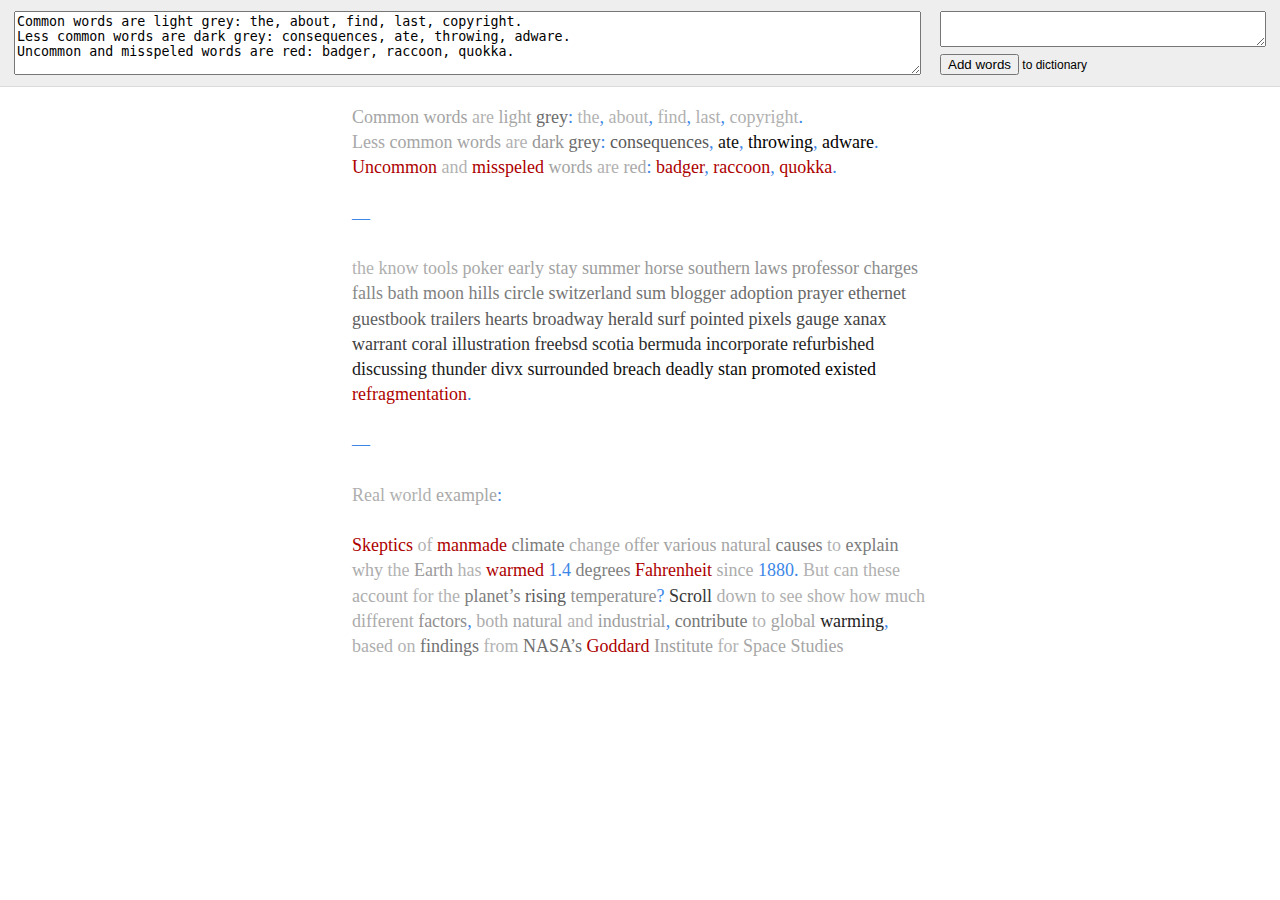
==== rare-words-highlighter/index.html @ 42e7e10b "Publish Rare Words Highligther." ====
<!DOCTYPE html>
<html>
<head>
	<meta charset="UTF-8">
	<title>Rare words highlighter</title>
	<link rel="stylesheet" href="rare-words.css">
</head>
<body>
<div class="row">
	<textarea id="input_text">Common words are light grey: the, about, find, last, copyright.
Less common words are dark grey: consequences, ate, throwing, adware.
Uncommon and misspeled words are red: badger, raccoon, quokka.

—

the know tools poker early stay summer horse southern laws professor charges falls bath moon hills circle switzerland sum blogger adoption prayer ethernet guestbook trailers hearts broadway herald surf pointed pixels gauge xanax warrant coral illustration freebsd scotia bermuda incorporate refurbished discussing thunder divx surrounded breach deadly stan promoted existed refragmentation.

—

Real world example:

Skeptics of manmade climate change offer various natural causes to explain why the Earth has warmed 1.4 degrees Fahrenheit since 1880. But can these account for the planet’s rising temperature? Scroll down to see show how much different factors, both natural and industrial, contribute to global warming, based on findings from NASA’s Goddard Institute for Space Studies.
</textarea>
<form class="train-data-form" onsubmit="submitTrainData(); return false;">
	<textarea name="train_data" id="train_data"></textarea>
	<span class="train-data-buttons"><button>Add words</button> to dictionary</span>
</form>
</div>

<div id="output"></div>
<script src="google-top-10000-usa.js"></script>
<script src="rare-words.js"></script>
</body>
</html>
---- rare-words-highlighter/rare-words.css ----
body {
	font: 14px sans-serif;
	margin: 0;
}

.row {
	display: flex;
	flex-direction: row;
	background: #EEE;
	padding: 0.8em 1em 0.8em;
	border-bottom: 1px solid hsl(0, 0%, 86%);
}

#input_text {
	width: 100%;
	box-sizing: border-box;
	margin-right: 1.4em;
}

.train-data-form {
	display: flex;
	flex-direction: column;
	white-space: nowrap;
	font-size: 12px;
}

#train_data {
	display: block;
	min-width: 25vw;
	margin-bottom: 0.5em;
	flex-grow: 1;
}

#output {
	white-space: pre-wrap;
	max-width: 32em;
	margin: 1em auto 0;
	font: 18px/1.4 serif;
}

.rare {
	color: hsl(0, 100%, 34%);
}

.not-word {
	color: hsl(214, 78%, 57%);
}

.token:hover {
	outline: 1px solid hsl(49, 100%, 50%);
	background: hsl(60, 100%, 85%);
}
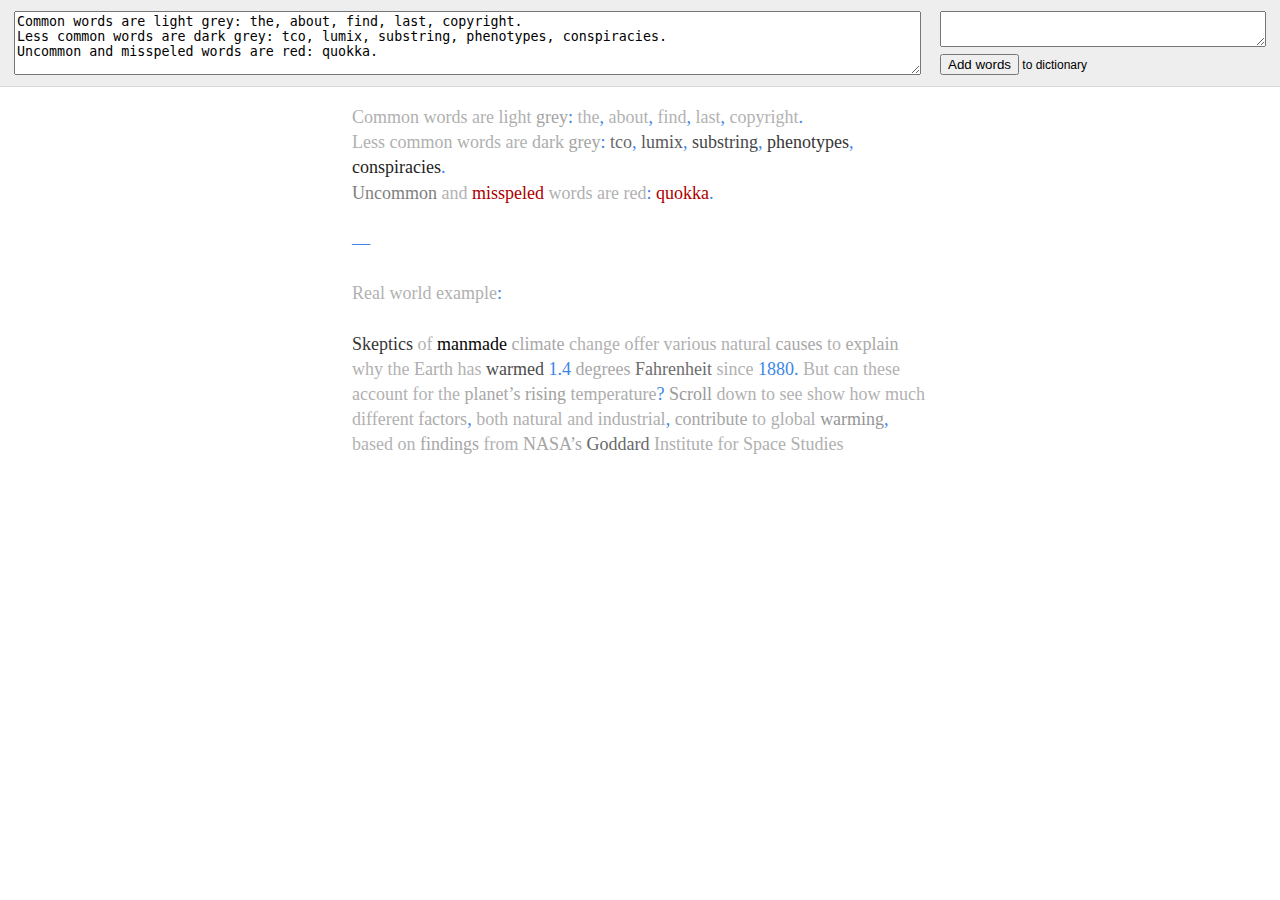
==== commit 14dd517e: "Use top 50k words, not top 10k." ====
--- a/rare-words-highlighter/index.html
+++ b/rare-words-highlighter/index.html
@@ -8,12 +8,8 @@
 <body>
 <div class="row">
 	<textarea id="input_text">Common words are light grey: the, about, find, last, copyright.
-Less common words are dark grey: consequences, ate, throwing, adware.
-Uncommon and misspeled words are red: badger, raccoon, quokka.
-
-—
-
-the know tools poker early stay summer horse southern laws professor charges falls bath moon hills circle switzerland sum blogger adoption prayer ethernet guestbook trailers hearts broadway herald surf pointed pixels gauge xanax warrant coral illustration freebsd scotia bermuda incorporate refurbished discussing thunder divx surrounded breach deadly stan promoted existed refragmentation.
+Less common words are dark grey: tco, lumix, substring, phenotypes, conspiracies.
+Uncommon and misspeled words are red: quokka.
 
 —
 
@@ -28,7 +24,7 @@
 </div>
 
 <div id="output"></div>
-<script src="google-top-10000-usa.js"></script>
+<script src="norwig-ngrams-50k.js"></script>
 <script src="rare-words.js"></script>
 </body>
-</html>+</html>
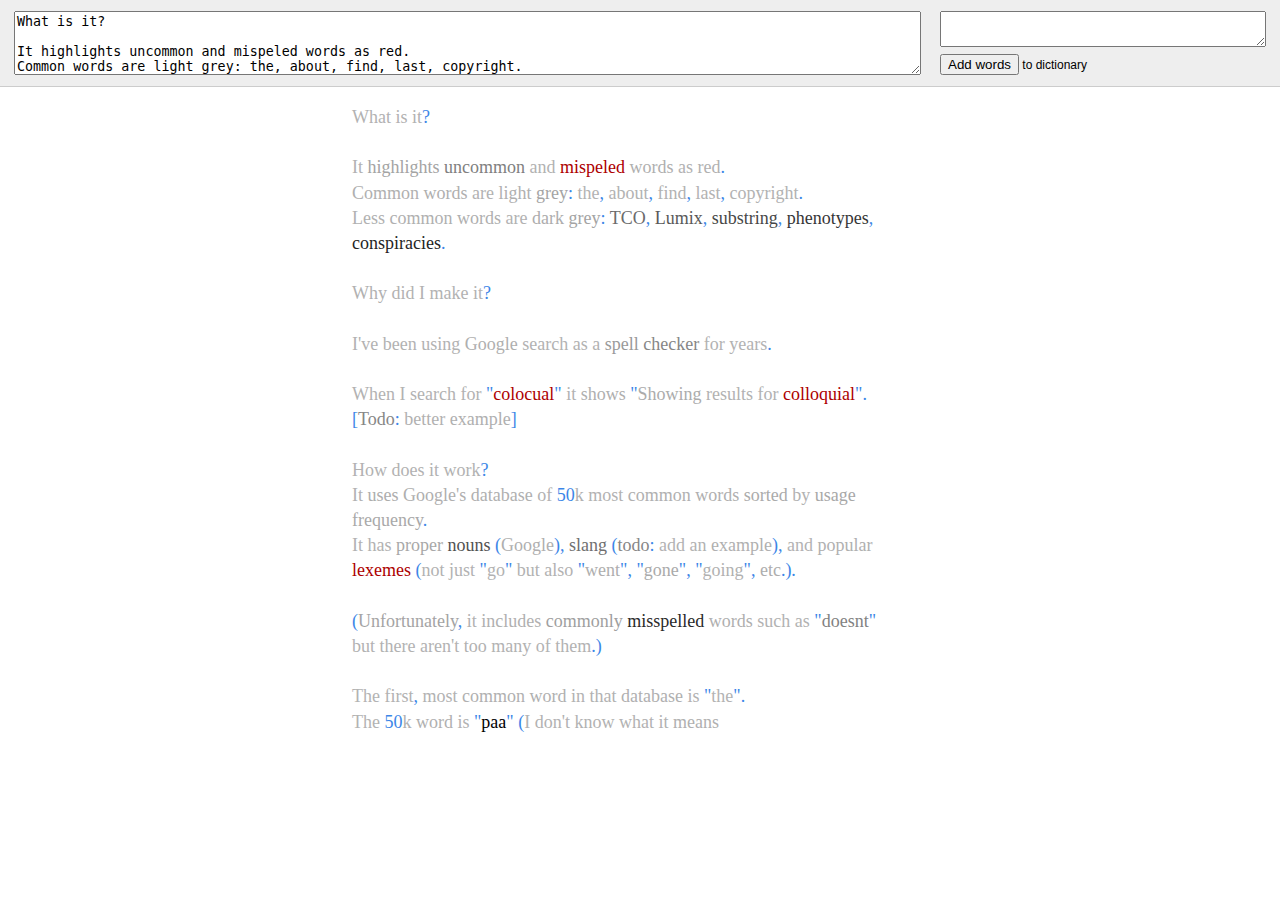
==== commit f3f3386f: "Update intro text." ====
--- a/rare-words-highlighter/index.html
+++ b/rare-words-highlighter/index.html
@@ -7,15 +7,29 @@
 </head>
 <body>
 <div class="row">
-	<textarea id="input_text">Common words are light grey: the, about, find, last, copyright.
-Less common words are dark grey: tco, lumix, substring, phenotypes, conspiracies.
-Uncommon and misspeled words are red: quokka.
+	<textarea id="input_text">What is it?
 
-—
+It highlights uncommon and mispeled words as red.
+Common words are light grey: the, about, find, last, copyright.
+Less common words are dark grey: TCO, Lumix, substring, phenotypes, conspiracies.
 
-Real world example:
+Why did I make it?
 
-Skeptics of manmade climate change offer various natural causes to explain why the Earth has warmed 1.4 degrees Fahrenheit since 1880. But can these account for the planet’s rising temperature? Scroll down to see show how much different factors, both natural and industrial, contribute to global warming, based on findings from NASA’s Goddard Institute for Space Studies.
+I've been using Google search as a spell checker for years.
+
+When I search for "colocual" it shows "Showing results for colloquial".
+[Todo: better example]
+
+How does it work?
+It uses Google's database of 50k most common words sorted by usage frequency.
+It has proper nouns (Google), slang (todo: add an example), and popular
+lexemes (not just "go" but also "went", "gone", "going", etc.).
+
+(Unfortunately, it includes commonly misspelled words such as "doesnt"
+but there aren't too many of them.)
+
+The first, most common word in that database is "the".
+The 50k word is "paa" (I don't know what it means).
 </textarea>
 <form class="train-data-form" onsubmit="submitTrainData(); return false;">
 	<textarea name="train_data" id="train_data"></textarea>
@@ -23,7 +37,7 @@
 </form>
 </div>
 
-<div id="output"></div>
+<div id="output">Loading&hellip;</div>
 <script src="norwig-ngrams-50k.js"></script>
 <script src="rare-words.js"></script>
 </body>
--- a/rare-words-highlighter/rare-words.css
+++ b/rare-words-highlighter/rare-words.css
@@ -8,7 +8,7 @@
 	flex-direction: row;
 	background: #EEE;
 	padding: 0.8em 1em 0.8em;
-	border-bottom: 1px solid hsl(0, 0%, 86%);
+	border-bottom: 1px solid hsl(0, 0%, 80%);
 }
 
 #input_text {
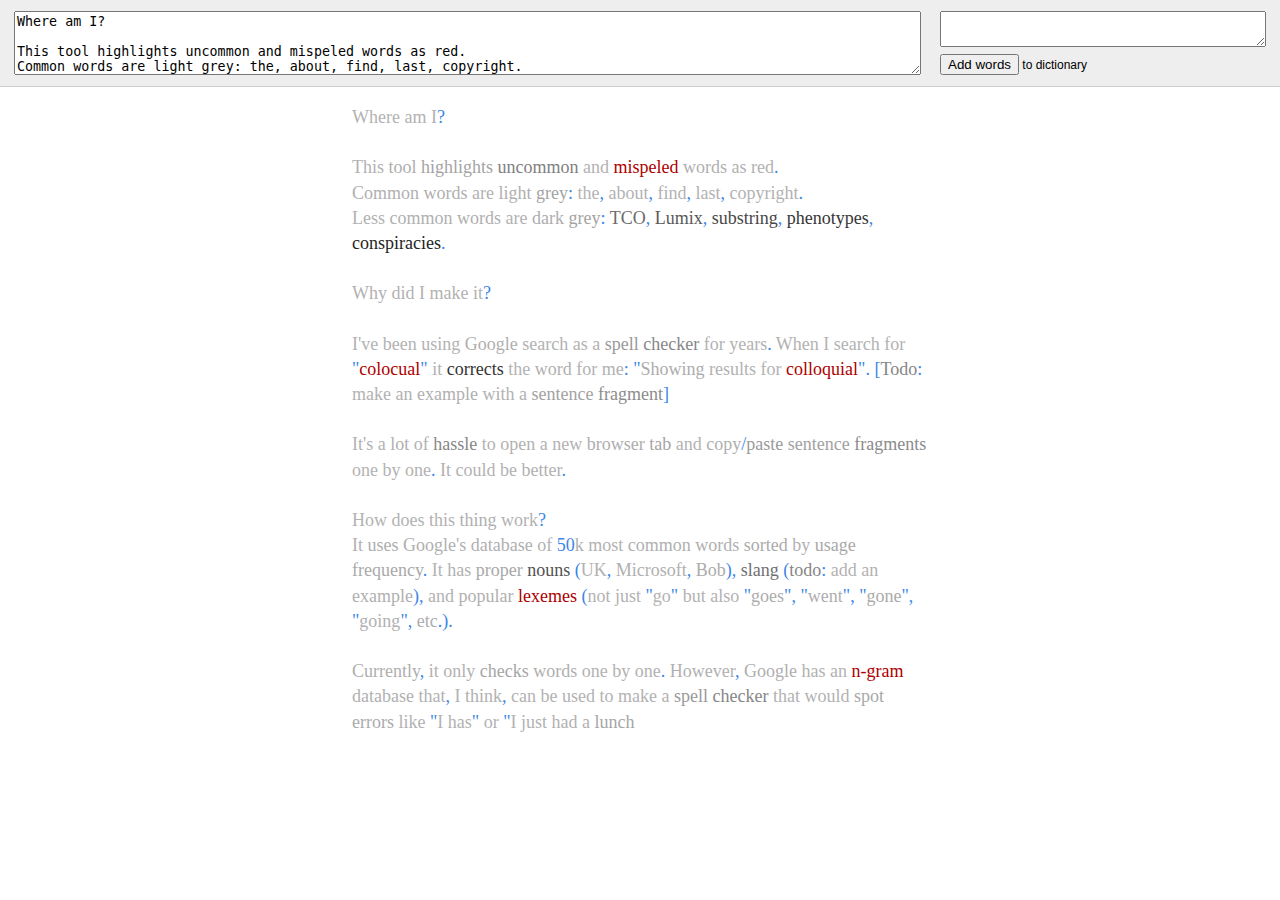
==== commit 55036297: "Better copy." ====
--- a/rare-words-highlighter/index.html
+++ b/rare-words-highlighter/index.html
@@ -7,29 +7,22 @@
 </head>
 <body>
 <div class="row">
-	<textarea id="input_text">What is it?
+	<textarea id="input_text">Where am I?
 
-It highlights uncommon and mispeled words as red.
+This tool highlights uncommon and mispeled words as red.
 Common words are light grey: the, about, find, last, copyright.
 Less common words are dark grey: TCO, Lumix, substring, phenotypes, conspiracies.
 
 Why did I make it?
 
-I've been using Google search as a spell checker for years.
+I've been using Google search as a spell checker for years. When I search for "colocual" it corrects the word for me: "Showing results for colloquial". [Todo: make an example with a sentence fragment]
 
-When I search for "colocual" it shows "Showing results for colloquial".
-[Todo: better example]
+It's a lot of hassle to open a new browser tab and copy/paste sentence fragments one by one. It could be better.
 
-How does it work?
-It uses Google's database of 50k most common words sorted by usage frequency.
-It has proper nouns (Google), slang (todo: add an example), and popular
-lexemes (not just "go" but also "went", "gone", "going", etc.).
+How does this thing work?
+It uses Google's database of 50k most common words sorted by usage frequency. It has proper nouns (UK, Microsoft, Bob), slang (todo: add an example), and popular lexemes (not just "go" but also "goes", "went", "gone", "going", etc.).
 
-(Unfortunately, it includes commonly misspelled words such as "doesnt"
-but there aren't too many of them.)
-
-The first, most common word in that database is "the".
-The 50k word is "paa" (I don't know what it means).
+Currently, it only checks words one by one. However, Google has an n-gram database that, I think, can be used to make a spell checker that would spot errors like "I has" or "I just had a lunch.".
 </textarea>
 <form class="train-data-form" onsubmit="submitTrainData(); return false;">
 	<textarea name="train_data" id="train_data"></textarea>
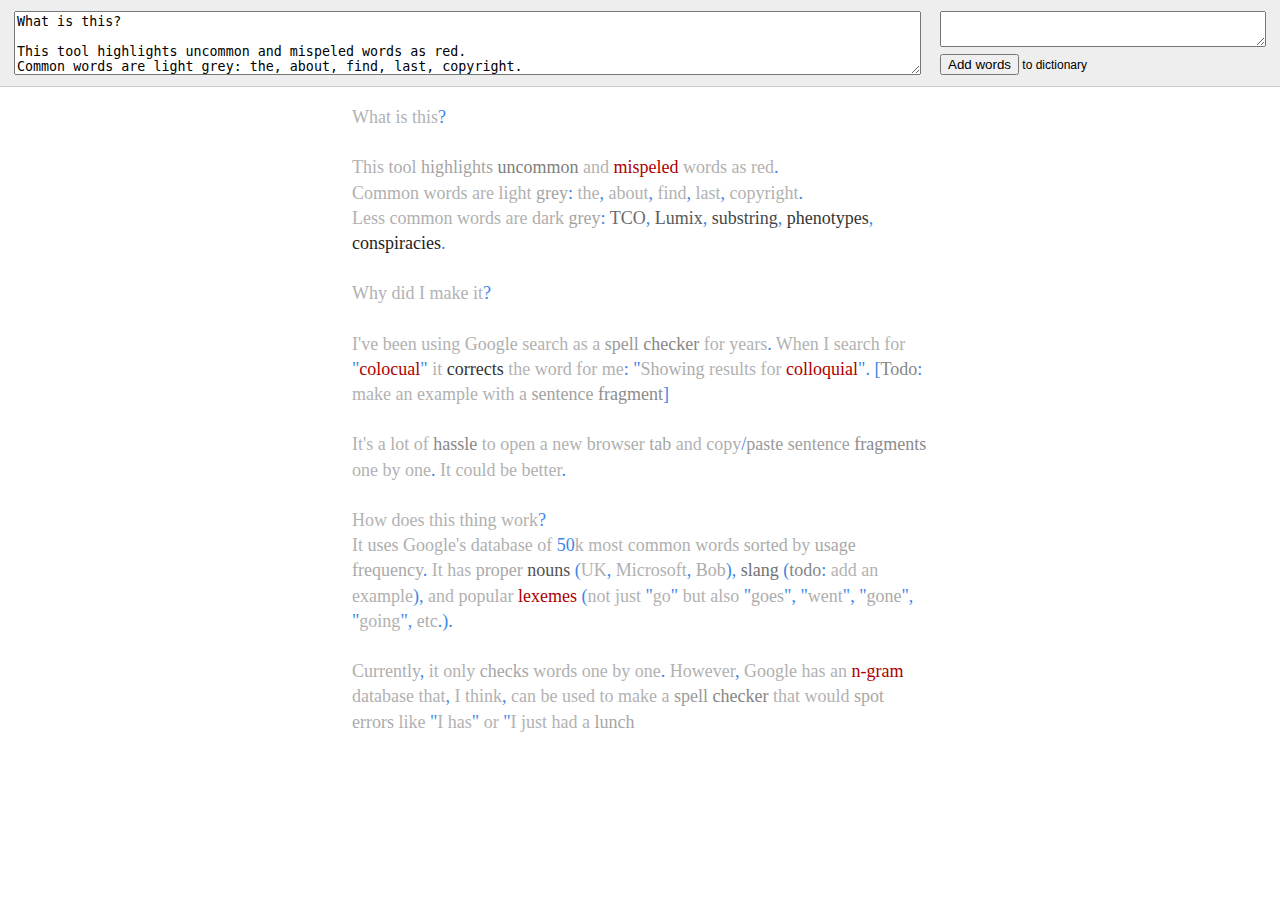
==== commit 519d95ef: "Better copy" ====
--- a/rare-words-highlighter/index.html
+++ b/rare-words-highlighter/index.html
@@ -7,7 +7,7 @@
 </head>
 <body>
 <div class="row">
-	<textarea id="input_text">Where am I?
+	<textarea id="input_text">What is this?
 
 This tool highlights uncommon and mispeled words as red.
 Common words are light grey: the, about, find, last, copyright.
